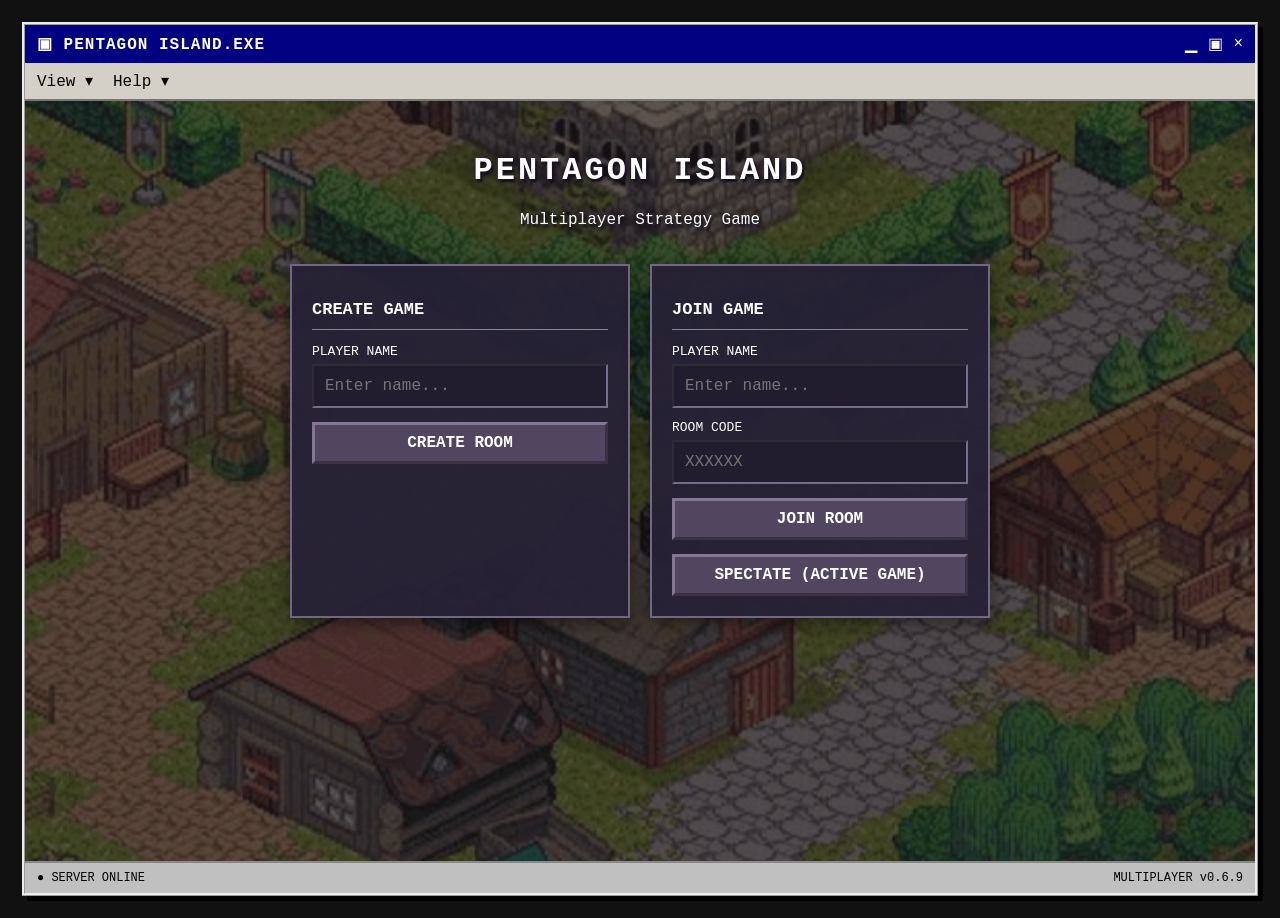
==== templates/index.html @ 2658908f "Pentagon Island v0.6.9 - Final v0.6 build" ====
<!doctype html>
<html lang="en"><head><meta charset="utf-8"><meta name="viewport" content="width=device-width,initial-scale=1"><title>Pentagon Island</title><link rel="stylesheet" href="/static/css/style.css"></head>
<body><div class="window"><header class="title-bar"><strong>▣ PENTAGON ISLAND.EXE</strong><span class="window-controls">▁ ▣ <button type="button" id="app-close" title="Leave or end session">×</button></span></header><nav class="menu-bar"><div class="game-menu hidden"><button id="game-menu-toggle" type="button">Game ▾</button><div id="game-dropdown" class="help-dropdown hidden"><button id="game-leave" type="button">Leave Game</button><button id="game-end" type="button">End Session (Host)</button></div></div><div class="view-menu"><button id="view-menu-toggle" type="button" aria-expanded="false">View ▾</button><div id="view-dropdown" class="view-dropdown hidden"><button type="button" id="theme-light">☀ Light Theme</button><button type="button" id="theme-dark">☾ Dark Theme</button></div></div><div class="multiplayer-menu hidden"><button id="multiplayer-menu-toggle" type="button">Multiplayer ▾</button><div id="multiplayer-dropdown" class="help-dropdown hidden"><button id="lobby-settings-open" type="button">Lobby Settings...</button></div></div><div class="help-menu"><button id="help-menu-toggle" type="button" aria-expanded="false">Help ▾</button><div id="help-dropdown" class="help-dropdown hidden"><button type="button" data-help="intro">How to Play</button><button type="button" data-help="building">Building Rules</button><button type="button" data-help="resources">Resources & Trading</button><button type="button" data-help="dice">Dice & Turns</button><button type="button" data-help="victory">Victory Points</button><button type="button" data-help="controls">Controls</button><button type="button" data-help="about">About Pentagon Island</button></div></div></nav>
<main id="home-screen" class="home"><h1>PENTAGON ISLAND</h1><p>Multiplayer Strategy Game</p><div class="home-grid"><section class="panel"><h2>CREATE GAME</h2><label for="create-name">PLAYER NAME</label><input id="create-name" maxlength="16" placeholder="Enter name..."><button id="create-room">CREATE ROOM</button></section><section class="panel"><h2>JOIN GAME</h2><label for="join-name">PLAYER NAME</label><input id="join-name" maxlength="16" placeholder="Enter name..."><label for="room-code">ROOM CODE</label><input id="room-code" maxlength="6" placeholder="XXXXXX"><button id="join-room">JOIN ROOM</button><button id="spectate-room" type="button">SPECTATE (ACTIVE GAME)</button></section></div></main>
<section id="lobby-screen" class="home hidden"><h1>PENTAGON ISLAND</h1><p>Multiplayer Strategy Game</p><div class="panel lobby"><h2>MULTIPLAYER LOBBY</h2><div class="room-banner">ROOM CODE: <strong id="lobby-room-code">------</strong></div><p>Share this code with other players.</p><h3>PLAYERS</h3><div id="player-list" class="player-list"></div><button id="start-game" class="hidden">START GAME</button><div class="terminal waiting-message">&gt; WAITING FOR PLAYERS...</div></div></section>
<section id="game-screen" class="game-screen hidden"><div class="game-columns"><div class="left-side"><div class="board-frame"><svg id="terrain-board" class="terrain-board" viewBox="0 0 900 781" role="img" aria-label="Randomized 19-hex island terrain"></svg><svg id="build-overlay" class="build-overlay" viewBox="0 0 900 781" preserveAspectRatio="none" aria-label="Construction locations"></svg></div><div class="bottom-strip"><div class="server-box"><span>🟢 SERVER ONLINE</span><strong id="game-room-code">------</strong></div><div class="special-box"><h3>SPECIAL CARDS</h3><div class="special-grid"><div>🛤️ <strong>Longest Road</strong><small id="longest-road">Not awarded</small></div><div>⚔️ <strong>Largest Army</strong><small id="largest-army">Not awarded</small></div></div></div></div></div><div class="right-side"><div class="section-head">PLAYERS</div><div class="table-wrap"><table><thead><tr><th>Player</th><th>Turn</th><th>VP</th><th id="last-column-head">Connection</th></tr></thead><tbody id="game-players"></tbody></table></div><div class="section-head">CURRENT PLAYER</div><div class="turn-panel"><div><strong id="current-player">—</strong><small id="turn-info">Turn 1</small></div><div class="dice-area"><strong id="dice-result">⚄ ⚄</strong><button id="roll-dice">ROLL DICE</button></div></div><div class="section-head">ACTIONS</div><div id="build-hint" class="build-hint">Choose Road or Settlement to see building spots.</div><div class="actions"><button id="build-road">🛤️<span>Build Road</span></button><button id="build-settlement">🏠<span>Settlement</span></button><button id="build-city">🏰<span>City</span></button><button data-placeholder="Trading">↔️<span>Trade</span></button><button id="end-turn">🚩<span>End Turn</span></button></div><div class="section-head">GAME LOG</div><div id="game-log" class="game-log" role="log" aria-live="polite"></div><div class="section-head inventory-head">INVENTORY</div><div id="inventory" class="inventory" aria-label="Your private resource inventory"></div><div id="inventory-total" class="inventory-total">Total cards: 0</div></div></div></section>
<div id="connection-layer" class="hidden" role="status" aria-live="polite"><section class="connection-window"><div class="help-titlebar"><strong>▣ PENTAGON ISLAND — CONNECTING</strong></div><div class="connection-content"><img src="/static/img/loading-globe.gif" alt="Animated pixel-art globe"><strong>Loading in...</strong><span id="connection-status">Connecting to multiplayer session...</span></div></section></div><div id="help-window-layer" aria-live="off"></div><div id="dialog-layer" class="hidden" role="presentation"><section class="confirm-dialog" role="dialog" aria-modal="true" aria-labelledby="confirm-title"><div class="help-titlebar"><strong id="confirm-title">CONFIRM</strong></div><div class="confirm-body"><p id="confirm-message"></p><div id="confirm-buttons"></div></div></section></div><footer class="status-bar"><span>● SERVER ONLINE <span id="footer-room"></span></span><span>MULTIPLAYER v0.6.9</span></footer></div><script src="/static/js/main.js"></script></body></html>
---- static/css/style.css ----
*{box-sizing:border-box}body{margin:0;min-height:100vh;background:#111;color:#000;font-family:'Courier New',monospace;padding:22px}button,input{font:inherit}button{cursor:pointer;background:#d4d0c8;border:3px outset #fff;color:#000;padding:9px 12px;font-weight:bold}button:active{border-style:inset}button:disabled{opacity:.5;cursor:not-allowed}.hidden{display:none!important}.window{max-width:1536px;margin:auto;background:#d4d0c8;border:3px ridge #eee;box-shadow:5px 5px #000}.title-bar{background:#000080;color:#fff;padding:9px 12px;display:flex;justify-content:space-between;letter-spacing:1px}.menu-bar{padding:8px 12px;border-bottom:2px solid #777}.home{padding:30px;min-height:510px;text-align:center}.home h1{font-size:32px;letter-spacing:3px}.home>p{color:#444}.home-grid{display:grid;grid-template-columns:1fr 1fr;gap:20px;max-width:700px;margin:35px auto}.panel{background:#c0c0c0;border:2px inset #fff;padding:20px;text-align:left}.panel h2{font-size:17px;border-bottom:1px solid #888;padding-bottom:10px}.panel label{display:block;font-size:13px;margin:12px 0 5px}.panel input{width:100%;padding:11px;border:2px inset #fff}.panel button{width:100%;margin-top:14px}.lobby{max-width:520px;margin:25px auto}.lobby>p{text-align:center;font-size:13px}.room-banner,.terminal{background:#000;color:#00ff66;padding:16px;text-align:center}.room-banner strong{font-size:26px;letter-spacing:3px}.player-list{background:white;min-height:100px;padding:12px}.player-entry{padding:10px;border-bottom:1px dotted #aaa;display:flex;gap:8px}.host-label{margin-left:auto}.terminal{text-align:left;font-size:12px;margin-top:12px}.status-bar{border-top:2px solid #888;background:#c0c0c0;padding:8px 12px;display:flex;justify-content:space-between;font-size:12px}.game-screen{padding:9px}.game-columns{display:grid;grid-template-columns:minmax(0,1.55fr) minmax(380px,1fr);gap:10px}.left-side,.right-side{min-width:0}.board-frame{background:#084f86;border:3px inset #fff;overflow:hidden}.board-frame img{display:block;width:100%;height:auto;image-rendering:auto}.bottom-strip{display:grid;grid-template-columns:190px 1fr;gap:8px;margin-top:8px;min-height:113px}.server-box,.special-box{border:3px inset #fff;padding:12px;background:#c0c0c0}.server-box{display:flex;flex-direction:column;justify-content:center;align-items:center;gap:9px;font-size:12px}.server-box strong{font-size:19px;letter-spacing:2px}.special-box h3{margin:0 0 8px;font-size:14px}.special-grid{display:grid;grid-template-columns:1fr 1fr;gap:8px}.special-grid>div{background:#d4d0c8;border:2px inset #fff;padding:10px;display:flex;flex-direction:column;gap:5px}.special-grid small{font-size:12px}.section-head{background:#000080;color:#fff;padding:7px 10px;font-size:17px;font-weight:bold;letter-spacing:1px;margin-bottom:4px}.table-wrap{margin-bottom:10px;border:2px inset #fff}table{width:100%;border-collapse:collapse;font-size:13px}th,td{border:1px solid #888;padding:12px 7px;text-align:center}th:first-child,td:first-child{text-align:left}th{background:#c0c0c0}td{background:#d4d0c8}.color-square{display:inline-block;width:15px;height:15px;border:2px solid #111;vertical-align:middle;margin:0 5px}.red{background:#e82727}.blue{background:#1266f1}.green{background:#1da33c}.yellow{background:#e6cb19}.star{color:#dba500;font-size:19px}.online{color:green}.offline{color:#bd1818}.turn-panel{display:flex;justify-content:space-between;gap:10px;align-items:center;padding:12px;border:2px inset #fff;margin-bottom:10px;min-height:85px}.turn-panel small{display:block;margin-top:7px}.dice-area{display:flex;align-items:center;gap:8px}.dice-area strong{font-size:23px}.actions{display:grid;grid-template-columns:repeat(5,minmax(0,1fr));gap:4px;margin-bottom:10px}.actions button{min-width:0;min-height:82px;padding:6px 3px;font-size:21px}.actions button span{display:block;font-size:11px;margin-top:7px;overflow-wrap:anywhere}.game-log{height:260px;overflow-y:auto;background:#f6f6f6;border:3px inset #fff;padding:8px;font-size:12px;line-height:1.65}.game-log div{border-bottom:1px dotted #ddd}.game-log time{color:#555;margin-right:7px}@media(max-width:1000px){.game-columns{grid-template-columns:1fr}.game-log{height:200px}}@media(max-width:600px){body{padding:6px}.home{padding:12px}.home-grid{grid-template-columns:1fr}.bottom-strip{grid-template-columns:1fr}.actions{grid-template-columns:repeat(3,1fr)}.turn-panel{flex-wrap:wrap}th,td{padding:8px 3px;font-size:11px}.section-head{font-size:14px}.home h1{font-size:24px}}


/* v0.3: independent light/dark theme and decorative shoreline */
.menu-bar{display:flex;align-items:center;gap:19px;position:relative;z-index:5}
.view-menu{position:relative}
.menu-bar #view-menu-toggle{border:0;background:transparent;padding:0;font-size:inherit;font-weight:normal;color:inherit}
.view-dropdown{position:absolute;top:100%;left:0;min-width:185px;padding:5px;background:#d4d0c8;border:2px outset #fff;box-shadow:3px 3px 0 #111;z-index:10}
.view-dropdown button{display:block;width:100%;text-align:left;font-size:12px;font-weight:normal;padding:9px 8px;border:0;background:transparent;color:inherit}
.view-dropdown button:hover{background:#000080;color:white}
.board-frame{position:relative}
.shore-waves{position:absolute;inset:0;width:100%;height:100%;pointer-events:none;opacity:.72}
.shore-waves path{fill:none;stroke-linecap:round;vector-effect:non-scaling-stroke}
.wave-back{stroke:#58d6ff;stroke-width:4;stroke-dasharray:18 31;animation:shore-flow 8s linear infinite;filter:drop-shadow(0 1px 2px #0b5985)}
.wave-front{stroke:#e9faff;stroke-width:2;stroke-dasharray:9 44;stroke-dashoffset:22;animation:shore-flow 6s linear infinite reverse}
@keyframes shore-flow{to{stroke-dashoffset:-196}}
body.dark-theme{background:#0c0b16;color:#eee}
.dark-theme .window{background:#282536;color:#f0edf8;border-color:#5e5574;box-shadow:5px 5px #050409}
.dark-theme .title-bar,.dark-theme .section-head{background:#432478;color:#fff}
.dark-theme .menu-bar,.dark-theme .status-bar{background:#302b40;color:#f3efff;border-color:#625b74}
.dark-theme .view-dropdown{background:#302b40;border-color:#776e8c}
.dark-theme .view-dropdown button:hover{background:#6543a5}
.dark-theme .home>p{color:#bdb6ce}
.dark-theme .panel,.dark-theme .server-box,.dark-theme .special-box{background:#343044;border-color:#686078}
.dark-theme .special-grid>div,.dark-theme .turn-panel,.dark-theme td{background:#383348;color:#f0edf8;border-color:#655d75}
.dark-theme th{background:#4c435f;color:#fff;border-color:#746b85}
.dark-theme .table-wrap,.dark-theme .turn-panel,.dark-theme .game-log{border-color:#776d8a}
.dark-theme .player-list,.dark-theme .game-log{background:#201d2b;color:#eae5f6}
.dark-theme .game-log div{border-color:#443d52}
.dark-theme .game-log time{color:#afa5c4}
.dark-theme button:not(#view-menu-toggle):not(.view-dropdown button){background:#4c435f;color:#f6f2ff;border-color:#7b718e}
.dark-theme button:not(#view-menu-toggle):not(.view-dropdown button):hover{background:#605476}
.dark-theme input{background:#211d2e;color:white;border-color:#776d8a}
.dark-theme .room-banner,.dark-theme .terminal{background:#100f19;color:#42fa98}
.dark-theme .online{color:#4df39c}
.dark-theme .offline{color:#ff6c7e}
@media(prefers-reduced-motion:reduce){.shore-waves path{animation:none}}

/* Decorative pixel ships; SVG tracks scale with the map image. */
.ocean-boats{position:absolute;inset:0;width:100%;height:100%;pointer-events:none;overflow:hidden}
.boat-sprite{filter:drop-shadow(1px 2px 1px #00335d)}
@media(prefers-reduced-motion:reduce){.ocean-boats{display:none}}

/* v0.5 construction hotspots: all positions scale with the island artwork */
.build-overlay{position:absolute;inset:0;width:100%;height:100%;overflow:visible;pointer-events:none}
.build-overlay .build-edge,.build-overlay .build-vertex{stroke:transparent;fill:transparent}
.build-overlay .build-edge.available{stroke:#f6f05b;stroke-width:15;stroke-linecap:round;opacity:.76;pointer-events:stroke;cursor:pointer;stroke-dasharray:10 8}
.build-overlay .build-vertex.available{fill:#f6f05b;stroke:#151515;stroke-width:3;opacity:.92;pointer-events:all;cursor:pointer}
.build-overlay .built-road{stroke-width:11;stroke-linecap:round;opacity:.95;pointer-events:none}
.build-overlay .built-settlement{stroke:#fff;stroke-width:3;pointer-events:none}
.build-hint{font-size:12px;padding:7px 9px;min-height:30px;background:#ece9df;margin-bottom:6px}
.dark-theme .build-hint{background:#302b40;color:#f3efff}
.actions button.selected{outline:3px solid #d2a900;outline-offset:-4px}
@media(prefers-reduced-motion:reduce){.build-overlay{display:block}}

/* v0.6 procedural board; independent of the light/dark UI theme */
.terrain-board{display:block;width:100%;height:auto;background:#065b96}
.terrain-tile{stroke:#f7c849;stroke-width:9;stroke-linejoin:round}
.terrain-rim{fill:none;stroke:#6c3e12;stroke-width:2;pointer-events:none}
.tile-number{fill:#f9e6c1;stroke:#996c32;stroke-width:3}
.tile-number-text{font:bold 32px Georgia,serif;text-anchor:middle;dominant-baseline:central;fill:#252018}
.tile-number-text.hot{fill:#bd2929}
.terrain-label{font:bold 13px 'Courier New',monospace;fill:#fff;text-anchor:middle;paint-order:stroke;stroke:#172a30;stroke-width:3}
.board-seed{font:bold 13px 'Courier New',monospace;fill:#fff;paint-order:stroke;stroke:#093a64;stroke-width:4}

/* v0.6.1: island base image, precisely shared hexagon edges and vertices */
.hex-rim{fill:none;stroke:#ffcf45;stroke-width:5;stroke-linejoin:round;paint-order:stroke}
.hex-cell{filter:drop-shadow(0 1px 2px #65401a)}
.build-overlay .build-edge.available{stroke:#f8ee52;stroke-width:11;opacity:.85}
.build-overlay .build-vertex.available{fill:#ffe75b;stroke:#a83424;stroke-width:3}
.build-overlay .built-road{stroke-width:9}
.build-overlay .built-settlement{stroke-width:3}

/* v0.6.3 private resource inventory, below the scrollable game log */
.inventory-head{margin-top:12px}
.inventory{display:grid;grid-template-columns:repeat(5,minmax(0,1fr));gap:5px;padding:7px;border:2px inset #fff;background:#c0c0c0}
.inventory-card{display:flex;flex-direction:column;align-items:center;justify-content:center;gap:4px;min-width:0;padding:9px 2px;background:#d4d0c8;border:2px outset #fff;text-align:center}
.inventory-card span{font-size:23px}.inventory-card small{font-size:11px}.inventory-card strong{font-size:19px}
.inventory-total{padding:7px 9px;font-size:11px;border:2px inset #fff;background:#c0c0c0;margin-bottom:10px}
.dark-theme .inventory,.dark-theme .inventory-total{background:#302b40;border-color:#776d8a;color:#f4f0fc}
.dark-theme .inventory-card{background:#433b55;border-color:#716783;color:#f4f0fc}

/* v0.6.4 draggable Help windows */
.help-menu{position:relative;display:inline-block}
.help-menu>button{background:transparent;border:0;padding:0 6px;font:inherit;color:inherit;cursor:pointer}
.help-dropdown{position:absolute;left:0;top:100%;min-width:230px;z-index:1000;background:#d4d0c8;border:2px outset #fff;padding:4px;box-shadow:3px 3px #222}
.help-dropdown button{display:block;width:100%;border:0;background:transparent;color:inherit;text-align:left;padding:9px 12px;font:inherit;cursor:pointer}
.help-dropdown button:hover,.help-dropdown button:focus{background:#000080;color:white}
.dark-theme .help-dropdown{background:#302b40;border-color:#776e8c;color:#fff}
.dark-theme .help-dropdown button:hover,.dark-theme .help-dropdown button:focus{background:#6543a5;color:#fff}
.help-window{position:fixed;width:min(490px,calc(100vw - 16px));height:min(440px,calc(100vh - 16px));min-height:180px;display:flex;flex-direction:column;background:#d4d0c8;color:#111;border:3px outset #fff;box-shadow:5px 6px 0 #0008;font:13px 'Courier New',monospace;overflow:hidden}
.help-titlebar{display:flex;align-items:center;justify-content:space-between;gap:10px;padding:6px 9px;background:#000080;color:white;cursor:move;touch-action:none;user-select:none}
.help-titlebar strong{overflow:hidden;text-overflow:ellipsis;white-space:nowrap}
.help-titlebar .help-close{font:bold 17px Arial,sans-serif;color:#111;background:#d4d0c8;border:2px outset #fff;width:25px;height:24px;cursor:pointer;padding:0}
.help-content{padding:16px 19px;overflow:auto;flex:1;background:#f4f3ee;color:#181818;line-height:1.55}
.help-content h2{font-size:19px;margin:0 0 12px}.help-content h3{font-size:15px}.help-content p,.help-content li{margin-bottom:10px}.help-content ol,.help-content ul{padding-left:23px}
.help-status{padding:5px 9px;border-top:2px solid #888;font-size:10px}
.dark-theme .help-window{background:#302b40;color:#f4f0fc;border-color:#776d8a}
.dark-theme .help-titlebar{background:#432478}
.dark-theme .help-content{background:#242030;color:#f4f0fc}
.dark-theme .help-status{border-color:#776d8a}

/* v0.6.5 consistent menu styling */
.menu-bar{display:flex;align-items:center;gap:20px}
.game-menu,.multiplayer-menu{position:relative;display:inline-block}
.menu-bar #game-menu-toggle,.menu-bar #multiplayer-menu-toggle,.menu-bar #help-menu-toggle,.menu-bar #view-menu-toggle{
  display:inline-block;background:transparent!important;color:inherit!important;border:0!important;
  padding:0!important;margin:0!important;box-shadow:none!important;font:inherit!important;font-weight:normal!important;
}
.menu-bar #game-menu-toggle:hover,.menu-bar #multiplayer-menu-toggle:hover,.menu-bar #help-menu-toggle:hover,.menu-bar #view-menu-toggle:hover{background:transparent!important}
.game-menu .help-dropdown,.multiplayer-menu .help-dropdown{left:0;top:100%;z-index:900}
.window-controls{display:flex;gap:9px;align-items:center}
.window-controls #app-close{background:transparent!important;border:0!important;box-shadow:none!important;color:white!important;padding:0!important;font:inherit!important}
#dialog-layer{position:fixed;inset:0;z-index:9999;background:#0008;display:grid;place-items:center;padding:16px}
.confirm-dialog{width:min(440px,100%);border:3px outset #fff;background:#d4d0c8;color:#111;box-shadow:6px 6px #0007}
.confirm-dialog .help-titlebar{background:#000080;color:white;padding:10px}
.confirm-body{padding:20px}
#confirm-buttons{display:flex;justify-content:flex-end;gap:10px;margin-top:20px}
.dark-theme .confirm-dialog{background:#302b40;color:#fff;border-color:#776d8a}
.dark-theme .confirm-dialog .help-titlebar{background:#432478}
.settings-member{display:flex;align-items:center;justify-content:space-between;gap:8px;border-bottom:1px dotted #888;padding:7px 0}
.settings-member button,.lobby-settings-content>button{padding:5px 10px}
.spectator-hand{min-width:125px;display:flex;flex-direction:column;gap:4px}

/* v0.6.6: consistent native-free notifications and menu triggers */
#dialog-layer .confirm-dialog{font-family:'Courier New',Courier,monospace;max-height:calc(100vh - 24px);overflow:auto}
#dialog-layer .confirm-body p{line-height:1.6;white-space:pre-wrap;overflow-wrap:anywhere}
#dialog-layer #confirm-buttons button{min-width:75px}
.menu-bar #game-menu-toggle,.menu-bar #multiplayer-menu-toggle,.menu-bar #help-menu-toggle,.menu-bar #view-menu-toggle{background:transparent!important;color:inherit!important;border:0!important;box-shadow:none!important}
.menu-bar #game-menu-toggle:hover,.menu-bar #multiplayer-menu-toggle:hover,.menu-bar #help-menu-toggle:hover,.menu-bar #view-menu-toggle:hover{background:transparent!important}

/* v0.6.7 multiplayer connection window */
#connection-layer{position:fixed;inset:0;z-index:99990;display:flex;align-items:center;justify-content:center;background:rgba(0,0,0,.35);padding:12px}
.connection-window{width:min(390px,100%);border:3px outset #fff;background:#d4d0c8;box-shadow:6px 6px 0 #0008}
.connection-content{padding:18px;display:flex;flex-direction:column;align-items:center;gap:12px;text-align:center;font-size:13px}
.connection-content img{width:180px;height:180px;object-fit:contain;image-rendering:pixelated;background:#fff;border:2px inset #fff}
.connection-content strong{font-size:17px}.connection-content span{font-size:12px}
.dark-theme .connection-window{background:#302b40;color:#fff;border-color:#726783}

/* v0.6.8: menu-only island illustration; preserve gameplay and lobby layouts. */
#home-screen.home:not(.hidden){
  position:relative;
  isolation:isolate;
  min-height:clamp(560px,65vw,760px);
  background:#1d1928;
  background-size:cover;
  background-position:center;
  background-repeat:no-repeat;
  color:#fff;
  text-shadow:1px 2px 2px #141020,0 0 8px #141020;
}
#home-screen.home:not(.hidden)>h1,
#home-screen.home:not(.hidden)>p{color:#fff;text-shadow:2px 3px 2px #161020,0 0 12px #161020;}
#home-screen.home:not(.hidden) .panel{
  background:rgba(39,34,54,.96);
  color:#fff;
  border:2px solid #716785;
  box-shadow:0 5px 18px rgba(0,0,0,.5);
  text-shadow:none;
}
#home-screen.home:not(.hidden) .panel input{background:#211d2e;color:#fff;border-color:#776d8a;}
#home-screen.home:not(.hidden) .panel button{background:#51455f;color:#fff;border-color:#847793;}
#home-screen.home:not(.hidden) .panel button:hover{background:#655577;}
@media(max-width:650px){#home-screen.home:not(.hidden){background-position:center;min-height:620px}}

/* v0.6.9: animated, zoomed, darkened island background; all controls remain stationary. */
@media (prefers-reduced-motion: reduce) {
  #home-screen.home:not(.hidden)::before { animation:none; }
}

/* v0.6.9 smooth-motion hotfix: GPU-composited image rather than low-FPS GIF */
#home-screen.home:not(.hidden){overflow:hidden;}
#home-screen.home:not(.hidden)::before{
  content:"";position:absolute;inset:-10%;z-index:-2;pointer-events:none;
  background:url('/static/img/menu-island-smooth-v069.webp') center/cover no-repeat;
  transform:translate3d(0,0,0) scale(1.08);
  animation:island-orbit-v069 18s linear infinite;
  will-change:transform;
}
#home-screen.home:not(.hidden)::after{
  content:"";position:absolute;inset:0;z-index:-1;pointer-events:none;
  background:rgba(18,16,31,.44);
}
@keyframes island-orbit-v069{
  0%,100%{transform:translate3d(0,-1.5%,0) scale(1.08)}
  25%{transform:translate3d(1.5%,0,0) scale(1.08)}
  50%{transform:translate3d(0,1.5%,0) scale(1.08)}
  75%{transform:translate3d(-1.5%,0,0) scale(1.08)}
}
@media(prefers-reduced-motion:reduce){
  #home-screen.home:not(.hidden)::before{animation:none;transform:scale(1.08)}
}
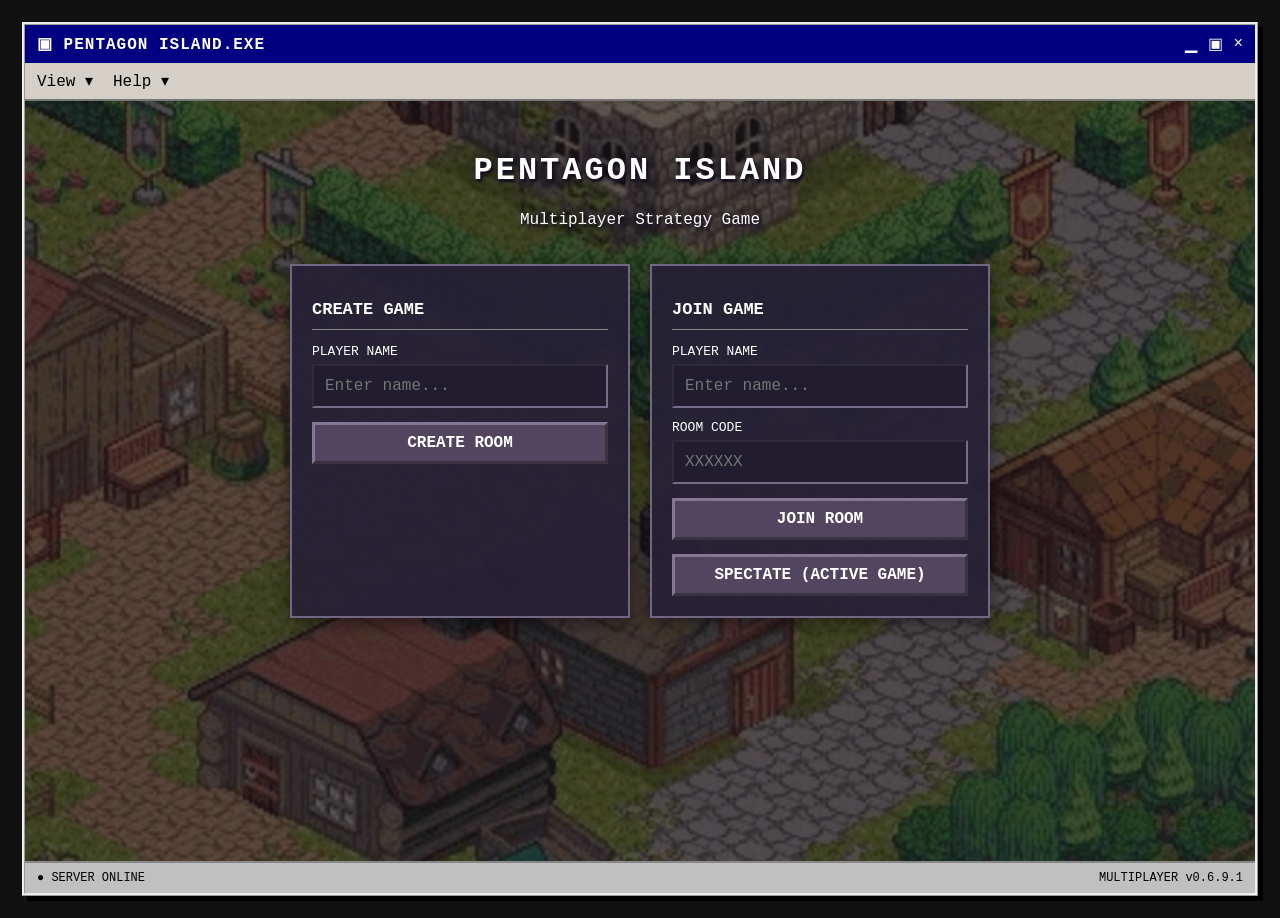
==== commit f858e391: "Pentagon Island v0.6.9.1 - Optional AI Opponents" ====
--- a/templates/index.html
+++ b/templates/index.html
@@ -2,6 +2,14 @@
 <html lang="en"><head><meta charset="utf-8"><meta name="viewport" content="width=device-width,initial-scale=1"><title>Pentagon Island</title><link rel="stylesheet" href="/static/css/style.css"></head>
 <body><div class="window"><header class="title-bar"><strong>▣ PENTAGON ISLAND.EXE</strong><span class="window-controls">▁ ▣ <button type="button" id="app-close" title="Leave or end session">×</button></span></header><nav class="menu-bar"><div class="game-menu hidden"><button id="game-menu-toggle" type="button">Game ▾</button><div id="game-dropdown" class="help-dropdown hidden"><button id="game-leave" type="button">Leave Game</button><button id="game-end" type="button">End Session (Host)</button></div></div><div class="view-menu"><button id="view-menu-toggle" type="button" aria-expanded="false">View ▾</button><div id="view-dropdown" class="view-dropdown hidden"><button type="button" id="theme-light">☀ Light Theme</button><button type="button" id="theme-dark">☾ Dark Theme</button></div></div><div class="multiplayer-menu hidden"><button id="multiplayer-menu-toggle" type="button">Multiplayer ▾</button><div id="multiplayer-dropdown" class="help-dropdown hidden"><button id="lobby-settings-open" type="button">Lobby Settings...</button></div></div><div class="help-menu"><button id="help-menu-toggle" type="button" aria-expanded="false">Help ▾</button><div id="help-dropdown" class="help-dropdown hidden"><button type="button" data-help="intro">How to Play</button><button type="button" data-help="building">Building Rules</button><button type="button" data-help="resources">Resources & Trading</button><button type="button" data-help="dice">Dice & Turns</button><button type="button" data-help="victory">Victory Points</button><button type="button" data-help="controls">Controls</button><button type="button" data-help="about">About Pentagon Island</button></div></div></nav>
 <main id="home-screen" class="home"><h1>PENTAGON ISLAND</h1><p>Multiplayer Strategy Game</p><div class="home-grid"><section class="panel"><h2>CREATE GAME</h2><label for="create-name">PLAYER NAME</label><input id="create-name" maxlength="16" placeholder="Enter name..."><button id="create-room">CREATE ROOM</button></section><section class="panel"><h2>JOIN GAME</h2><label for="join-name">PLAYER NAME</label><input id="join-name" maxlength="16" placeholder="Enter name..."><label for="room-code">ROOM CODE</label><input id="room-code" maxlength="6" placeholder="XXXXXX"><button id="join-room">JOIN ROOM</button><button id="spectate-room" type="button">SPECTATE (ACTIVE GAME)</button></section></div></main>
-<section id="lobby-screen" class="home hidden"><h1>PENTAGON ISLAND</h1><p>Multiplayer Strategy Game</p><div class="panel lobby"><h2>MULTIPLAYER LOBBY</h2><div class="room-banner">ROOM CODE: <strong id="lobby-room-code">------</strong></div><p>Share this code with other players.</p><h3>PLAYERS</h3><div id="player-list" class="player-list"></div><button id="start-game" class="hidden">START GAME</button><div class="terminal waiting-message">&gt; WAITING FOR PLAYERS...</div></div></section>
+<section id="lobby-screen" class="home hidden"><h1>PENTAGON ISLAND</h1><p>Multiplayer Strategy Game</p><div class="panel lobby"><h2>MULTIPLAYER LOBBY</h2><div class="room-banner">ROOM CODE: <strong id="lobby-room-code">------</strong></div><p>Share this code with other players.</p><h3>PLAYERS</h3><div id="player-list" class="player-list"></div>
+<div class="ai-lobby-hint">
+  <div class="ai-lobby-hint-title">AI OPPONENTS</div>
+  <div>Want to play against a computer?</div>
+  <div class="ai-lobby-hint-path">
+    Multiplayer → Lobby Settings → Add AI
+  </div>
+</div>
+<button id="start-game" class="hidden">START GAME</button><div class="terminal waiting-message">&gt; WAITING FOR PLAYERS...</div></div></section>
 <section id="game-screen" class="game-screen hidden"><div class="game-columns"><div class="left-side"><div class="board-frame"><svg id="terrain-board" class="terrain-board" viewBox="0 0 900 781" role="img" aria-label="Randomized 19-hex island terrain"></svg><svg id="build-overlay" class="build-overlay" viewBox="0 0 900 781" preserveAspectRatio="none" aria-label="Construction locations"></svg></div><div class="bottom-strip"><div class="server-box"><span>🟢 SERVER ONLINE</span><strong id="game-room-code">------</strong></div><div class="special-box"><h3>SPECIAL CARDS</h3><div class="special-grid"><div>🛤️ <strong>Longest Road</strong><small id="longest-road">Not awarded</small></div><div>⚔️ <strong>Largest Army</strong><small id="largest-army">Not awarded</small></div></div></div></div></div><div class="right-side"><div class="section-head">PLAYERS</div><div class="table-wrap"><table><thead><tr><th>Player</th><th>Turn</th><th>VP</th><th id="last-column-head">Connection</th></tr></thead><tbody id="game-players"></tbody></table></div><div class="section-head">CURRENT PLAYER</div><div class="turn-panel"><div><strong id="current-player">—</strong><small id="turn-info">Turn 1</small></div><div class="dice-area"><strong id="dice-result">⚄ ⚄</strong><button id="roll-dice">ROLL DICE</button></div></div><div class="section-head">ACTIONS</div><div id="build-hint" class="build-hint">Choose Road or Settlement to see building spots.</div><div class="actions"><button id="build-road">🛤️<span>Build Road</span></button><button id="build-settlement">🏠<span>Settlement</span></button><button id="build-city">🏰<span>City</span></button><button data-placeholder="Trading">↔️<span>Trade</span></button><button id="end-turn">🚩<span>End Turn</span></button></div><div class="section-head">GAME LOG</div><div id="game-log" class="game-log" role="log" aria-live="polite"></div><div class="section-head inventory-head">INVENTORY</div><div id="inventory" class="inventory" aria-label="Your private resource inventory"></div><div id="inventory-total" class="inventory-total">Total cards: 0</div></div></div></section>
-<div id="connection-layer" class="hidden" role="status" aria-live="polite"><section class="connection-window"><div class="help-titlebar"><strong>▣ PENTAGON ISLAND — CONNECTING</strong></div><div class="connection-content"><img src="/static/img/loading-globe.gif" alt="Animated pixel-art globe"><strong>Loading in...</strong><span id="connection-status">Connecting to multiplayer session...</span></div></section></div><div id="help-window-layer" aria-live="off"></div><div id="dialog-layer" class="hidden" role="presentation"><section class="confirm-dialog" role="dialog" aria-modal="true" aria-labelledby="confirm-title"><div class="help-titlebar"><strong id="confirm-title">CONFIRM</strong></div><div class="confirm-body"><p id="confirm-message"></p><div id="confirm-buttons"></div></div></section></div><footer class="status-bar"><span>● SERVER ONLINE <span id="footer-room"></span></span><span>MULTIPLAYER v0.6.9</span></footer></div><script src="/static/js/main.js"></script></body></html>
+<div id="connection-layer" class="hidden" role="status" aria-live="polite"><section class="connection-window"><div class="help-titlebar"><strong>▣ PENTAGON ISLAND — CONNECTING</strong></div><div class="connection-content"><img src="/static/img/loading-globe.gif" alt="Animated pixel-art globe"><strong>Loading in...</strong><span id="connection-status">Connecting to multiplayer session...</span></div></section></div><div id="help-window-layer" aria-live="off"></div><div id="dialog-layer" class="hidden" role="presentation"><section class="confirm-dialog" role="dialog" aria-modal="true" aria-labelledby="confirm-title"><div class="help-titlebar"><strong id="confirm-title">CONFIRM</strong></div><div class="confirm-body"><p id="confirm-message"></p><div id="confirm-buttons"></div></div></section></div><footer class="status-bar"><span>● SERVER ONLINE <span id="footer-room"></span></span><span>MULTIPLAYER v0.6.9.1</span></footer></div><script src="/static/js/main.js"></script></body></html>
--- a/static/css/style.css
+++ b/static/css/style.css
@@ -190,3 +190,28 @@
 @media(prefers-reduced-motion:reduce){
   #home-screen.home:not(.hidden)::before{animation:none;transform:scale(1.08)}
 }
+
+
+/* v0.6.9.1 - AI opponent lobby instructions */
+
+.ai-lobby-hint {
+  margin: 12px 0;
+  padding: 12px;
+  background: #15121e;
+  border: 1px solid #51475f;
+  color: #e8e3f1;
+  text-align: center;
+  font-size: 12px;
+  line-height: 1.8;
+}
+
+.ai-lobby-hint-title {
+  font-weight: bold;
+  margin-bottom: 5px;
+  text-align: left;
+}
+
+.ai-lobby-hint-path {
+  color: #45f6c0;
+  margin-top: 4px;
+}
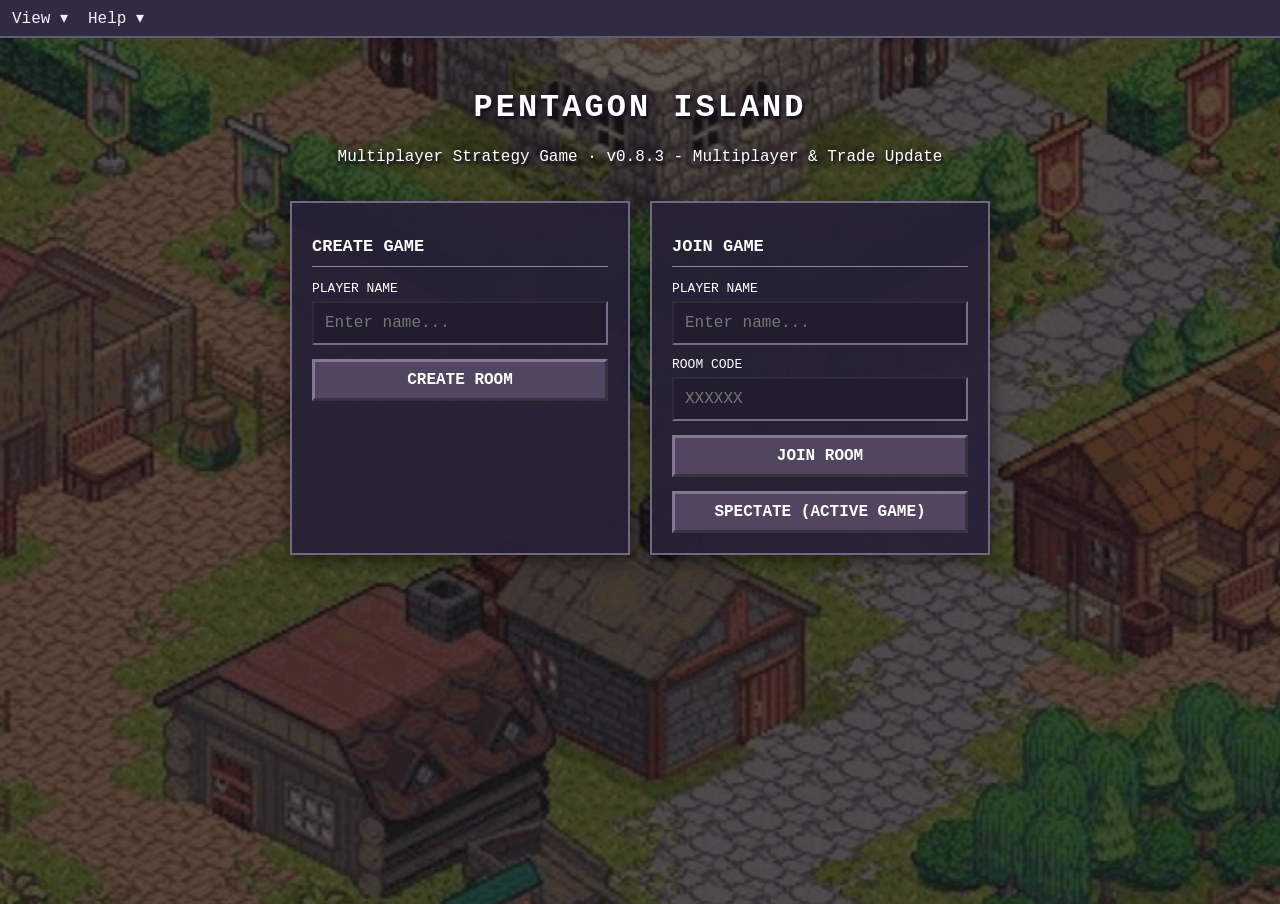
==== commit 021646f3: "Pentagon Island v0.8.3 - Multiplayer updates and dark mode default" ====
--- a/templates/index.html
+++ b/templates/index.html
@@ -1,15 +1,29 @@
 <!doctype html>
-<html lang="en"><head><meta charset="utf-8"><meta name="viewport" content="width=device-width,initial-scale=1"><title>Pentagon Island</title><link rel="stylesheet" href="/static/css/style.css"></head>
-<body><div class="window"><header class="title-bar"><strong>▣ PENTAGON ISLAND.EXE</strong><span class="window-controls">▁ ▣ <button type="button" id="app-close" title="Leave or end session">×</button></span></header><nav class="menu-bar"><div class="game-menu hidden"><button id="game-menu-toggle" type="button">Game ▾</button><div id="game-dropdown" class="help-dropdown hidden"><button id="game-leave" type="button">Leave Game</button><button id="game-end" type="button">End Session (Host)</button></div></div><div class="view-menu"><button id="view-menu-toggle" type="button" aria-expanded="false">View ▾</button><div id="view-dropdown" class="view-dropdown hidden"><button type="button" id="theme-light">☀ Light Theme</button><button type="button" id="theme-dark">☾ Dark Theme</button></div></div><div class="multiplayer-menu hidden"><button id="multiplayer-menu-toggle" type="button">Multiplayer ▾</button><div id="multiplayer-dropdown" class="help-dropdown hidden"><button id="lobby-settings-open" type="button">Lobby Settings...</button></div></div><div class="help-menu"><button id="help-menu-toggle" type="button" aria-expanded="false">Help ▾</button><div id="help-dropdown" class="help-dropdown hidden"><button type="button" data-help="intro">How to Play</button><button type="button" data-help="building">Building Rules</button><button type="button" data-help="resources">Resources & Trading</button><button type="button" data-help="dice">Dice & Turns</button><button type="button" data-help="victory">Victory Points</button><button type="button" data-help="controls">Controls</button><button type="button" data-help="about">About Pentagon Island</button></div></div></nav>
-<main id="home-screen" class="home"><h1>PENTAGON ISLAND</h1><p>Multiplayer Strategy Game</p><div class="home-grid"><section class="panel"><h2>CREATE GAME</h2><label for="create-name">PLAYER NAME</label><input id="create-name" maxlength="16" placeholder="Enter name..."><button id="create-room">CREATE ROOM</button></section><section class="panel"><h2>JOIN GAME</h2><label for="join-name">PLAYER NAME</label><input id="join-name" maxlength="16" placeholder="Enter name..."><label for="room-code">ROOM CODE</label><input id="room-code" maxlength="6" placeholder="XXXXXX"><button id="join-room">JOIN ROOM</button><button id="spectate-room" type="button">SPECTATE (ACTIVE GAME)</button></section></div></main>
-<section id="lobby-screen" class="home hidden"><h1>PENTAGON ISLAND</h1><p>Multiplayer Strategy Game</p><div class="panel lobby"><h2>MULTIPLAYER LOBBY</h2><div class="room-banner">ROOM CODE: <strong id="lobby-room-code">------</strong></div><p>Share this code with other players.</p><h3>PLAYERS</h3><div id="player-list" class="player-list"></div>
-<div class="ai-lobby-hint">
-  <div class="ai-lobby-hint-title">AI OPPONENTS</div>
-  <div>Want to play against a computer?</div>
-  <div class="ai-lobby-hint-path">
-    Multiplayer → Lobby Settings → Add AI
+<html lang="en"><head><meta charset="utf-8"><meta name="viewport" content="width=device-width,initial-scale=1"><title>Pentagon Island v0.8.3 - Multiplayer & Trade Update</title><link rel="stylesheet" href="/static/css/style.css"></head>
+<body><div class="window"><button type="button" id="app-close" class="hidden" aria-hidden="true">×</button><nav class="menu-bar"><div class="game-menu hidden"><button id="game-menu-toggle" type="button">Game ▾</button><div id="game-dropdown" class="help-dropdown hidden"><button id="game-leave" type="button">Leave Game</button><button id="game-end" type="button">End Session (Host)</button></div></div><div class="view-menu"><button id="view-menu-toggle" type="button" aria-expanded="false">View ▾</button><div id="view-dropdown" class="view-dropdown hidden"><button type="button" id="theme-light">☀ Light Theme</button><button type="button" id="theme-dark">☾ Dark Theme</button></div></div><div class="multiplayer-menu hidden"><button id="multiplayer-menu-toggle" type="button">Multiplayer ▾</button><div id="multiplayer-dropdown" class="help-dropdown hidden"><button id="lobby-settings-open" type="button">Lobby Settings...</button></div></div><div class="help-menu"><button id="help-menu-toggle" type="button" aria-expanded="false">Help ▾</button><div id="help-dropdown" class="help-dropdown hidden"><button type="button" data-help="intro">How to Play</button><button type="button" data-help="building">Building Rules</button><button type="button" data-help="resources">Resources & Trading</button><button type="button" data-help="dice">Dice & Turns</button><button type="button" data-help="victory">Victory Points</button><button type="button" data-help="controls">Controls</button><button type="button" data-help="about">About Pentagon Island</button></div></div></nav>
+<main id="home-screen" class="home"><h1>PENTAGON ISLAND</h1><p>Multiplayer Strategy Game · v0.8.3 - Multiplayer & Trade Update</p><div class="home-grid"><section class="panel"><h2>CREATE GAME</h2><label for="create-name">PLAYER NAME</label><input id="create-name" maxlength="16" placeholder="Enter name..."><button id="create-room">CREATE ROOM</button></section><section class="panel"><h2>JOIN GAME</h2><label for="join-name">PLAYER NAME</label><input id="join-name" maxlength="16" placeholder="Enter name..."><label for="room-code">ROOM CODE</label><input id="room-code" maxlength="6" placeholder="XXXXXX"><button id="join-room">JOIN ROOM</button><button id="spectate-room" type="button">SPECTATE (ACTIVE GAME)</button></section></div></main>
+<section id="lobby-screen" class="home hidden">
+  <h1>PENTAGON ISLAND</h1><p>Multiplayer Strategy Game · v0.8.3 - Multiplayer & Trade Update</p>
+  <div class="lobby-layout">
+    <div class="panel lobby">
+      <h2>MULTIPLAYER LOBBY</h2>
+      <div class="room-banner">ROOM CODE: <strong id="lobby-room-code">------</strong></div>
+      <p>Share this code with other players.</p>
+      <h3>PLAYERS</h3><div id="player-list" class="player-list"></div>
+      <div class="lobby-ai-actions"><button id="lobby-add-ai" type="button">+ ADD AI OPPONENT</button><button id="lobby-manage" type="button">MULTIPLAYER / LOBBY SETTINGS</button></div>
+      <button id="start-game" class="hidden">START GAME</button>
+      <div class="terminal waiting-message">&gt; WAITING FOR PLAYERS...</div>
+    </div>
+    <aside class="lobby-guide" aria-label="Game information">
+      <section class="lobby-guide-card"><h2>ROOM SETTINGS</h2><div class="guide-setting"><span>Game Mode</span><strong>Classic</strong></div><div class="guide-setting"><span>Player Limit</span><strong>4</strong></div><div class="guide-setting"><span>AI Difficulty</span><strong>Easy</strong></div><div class="guide-setting"><span>Victory Target</span><strong>10 VP</strong></div></section>
+      <section class="lobby-guide-card"><h2>GAME MECHANICS</h2>
+        <h3>⚔️ KNIGHTS</h3><p>Buy a Knight with wool, wheat and ore. Play it on a later turn to move the robber. Three played Knights can earn Largest Army (+2 VP).</p>
+        <h3>♟ ROBBER</h3><p>Rolling a 7 triggers discards for players holding more than seven cards. Move the robber to block a tile and possibly steal a random resource from an adjacent opponent.</p>
+        <h3>🛤️ LONGEST ROAD</h3><p>Build a continuous road of at least five segments to qualify for Longest Road (+2 VP).</p>
+      </section>
+      <section class="lobby-guide-card"><h2>HOW TO WIN</h2><p>Gather resources, build settlements and cities, trade with opponents, and reach 10 victory points.</p><p class="guide-tip">Help → How to Play for full instructions.</p></section>
+    </aside>
   </div>
-</div>
-<button id="start-game" class="hidden">START GAME</button><div class="terminal waiting-message">&gt; WAITING FOR PLAYERS...</div></div></section>
-<section id="game-screen" class="game-screen hidden"><div class="game-columns"><div class="left-side"><div class="board-frame"><svg id="terrain-board" class="terrain-board" viewBox="0 0 900 781" role="img" aria-label="Randomized 19-hex island terrain"></svg><svg id="build-overlay" class="build-overlay" viewBox="0 0 900 781" preserveAspectRatio="none" aria-label="Construction locations"></svg></div><div class="bottom-strip"><div class="server-box"><span>🟢 SERVER ONLINE</span><strong id="game-room-code">------</strong></div><div class="special-box"><h3>SPECIAL CARDS</h3><div class="special-grid"><div>🛤️ <strong>Longest Road</strong><small id="longest-road">Not awarded</small></div><div>⚔️ <strong>Largest Army</strong><small id="largest-army">Not awarded</small></div></div></div></div></div><div class="right-side"><div class="section-head">PLAYERS</div><div class="table-wrap"><table><thead><tr><th>Player</th><th>Turn</th><th>VP</th><th id="last-column-head">Connection</th></tr></thead><tbody id="game-players"></tbody></table></div><div class="section-head">CURRENT PLAYER</div><div class="turn-panel"><div><strong id="current-player">—</strong><small id="turn-info">Turn 1</small></div><div class="dice-area"><strong id="dice-result">⚄ ⚄</strong><button id="roll-dice">ROLL DICE</button></div></div><div class="section-head">ACTIONS</div><div id="build-hint" class="build-hint">Choose Road or Settlement to see building spots.</div><div class="actions"><button id="build-road">🛤️<span>Build Road</span></button><button id="build-settlement">🏠<span>Settlement</span></button><button id="build-city">🏰<span>City</span></button><button data-placeholder="Trading">↔️<span>Trade</span></button><button id="end-turn">🚩<span>End Turn</span></button></div><div class="section-head">GAME LOG</div><div id="game-log" class="game-log" role="log" aria-live="polite"></div><div class="section-head inventory-head">INVENTORY</div><div id="inventory" class="inventory" aria-label="Your private resource inventory"></div><div id="inventory-total" class="inventory-total">Total cards: 0</div></div></div></section>
-<div id="connection-layer" class="hidden" role="status" aria-live="polite"><section class="connection-window"><div class="help-titlebar"><strong>▣ PENTAGON ISLAND — CONNECTING</strong></div><div class="connection-content"><img src="/static/img/loading-globe.gif" alt="Animated pixel-art globe"><strong>Loading in...</strong><span id="connection-status">Connecting to multiplayer session...</span></div></section></div><div id="help-window-layer" aria-live="off"></div><div id="dialog-layer" class="hidden" role="presentation"><section class="confirm-dialog" role="dialog" aria-modal="true" aria-labelledby="confirm-title"><div class="help-titlebar"><strong id="confirm-title">CONFIRM</strong></div><div class="confirm-body"><p id="confirm-message"></p><div id="confirm-buttons"></div></div></section></div><footer class="status-bar"><span>● SERVER ONLINE <span id="footer-room"></span></span><span>MULTIPLAYER v0.6.9.1</span></footer></div><script src="/static/js/main.js"></script></body></html>
+</section>
+<section id="game-screen" class="game-screen hidden"><div class="game-columns"><div class="left-side"><div class="board-frame"><svg id="terrain-board" class="terrain-board" viewBox="0 0 900 781" role="img" aria-label="Randomized 19-hex island terrain"></svg><svg id="build-overlay" class="build-overlay" viewBox="0 0 900 781" preserveAspectRatio="xMidYMid meet" aria-label="Construction locations"></svg></div><div class="bottom-strip"><div class="server-box"><span>🟢 SERVER ONLINE</span><strong id="game-room-code">------</strong></div><div class="special-box"><h3>SPECIAL CARDS</h3><div class="special-grid"><div>🛤️ <strong>Longest Road</strong><small id="longest-road">Not awarded</small></div><div>⚔️ <strong>Largest Army</strong><small id="largest-army">Not awarded</small></div></div></div></div></div><div class="right-side"><div class="section-head">PLAYERS</div><div class="table-wrap"><table><thead><tr><th>Player</th><th>Turn</th><th>VP</th><th id="last-column-head">Connection</th></tr></thead><tbody id="game-players"></tbody></table></div><div class="section-head">CURRENT PLAYER</div><div class="turn-panel"><div><strong id="current-player">—</strong><small id="turn-info">Turn 1</small></div><div class="dice-area"><strong id="dice-result">⚄ ⚄</strong><button id="roll-dice">ROLL DICE</button></div></div><div class="section-head">ACTIONS</div><div id="build-hint" class="build-hint">Choose Road or Settlement to see building spots.</div><div class="actions"><button id="build-road">🛤️<span>Build Road</span></button><button id="build-settlement">🏠<span>Settlement</span></button><button id="build-city">🏰<span>City</span></button><button id="buy-knight">🛡️<span>Buy Knight</span></button><button id="play-knight">⚔️<span>Play Knight</span></button><button id="trade-open">↔️<span>Trade</span></button><button id="end-turn">🚩<span>End Turn</span></button></div><div class="section-head">GAME LOG</div><div id="game-log" class="game-log" role="log" aria-live="polite"></div><div class="section-head inventory-head">INVENTORY</div><div id="inventory" class="inventory" aria-label="Your private resource inventory"></div><div id="inventory-total" class="inventory-total">Total cards: 0</div></div></div></section>
+<div id="trade-layer" class="hidden" role="presentation"><section class="trade-window" role="dialog" aria-modal="true" aria-labelledby="trade-title"><div class="trade-title"><strong id="trade-title">↔ PRIVATE TRADE</strong><button id="trade-close" type="button">×</button></div><div class="trade-content"><label for="trade-recipient">TRADE WITH</label><select id="trade-recipient"></select><p>Only you and the selected player can see this proposal.</p><div class="trade-columns"><div><h3>YOU OFFER</h3><div id="trade-offers"></div></div><div><h3>YOU REQUEST</h3><div id="trade-requests"></div></div></div><div class="trade-actions"><button id="trade-reset" type="button">↻ RESET</button><button id="trade-submit" type="button">PROPOSE TRADE</button></div></div></section></div><div id="connection-layer" class="hidden" role="status" aria-live="polite"><section class="connection-window"><div class="help-titlebar"><strong>▣ PENTAGON ISLAND — CONNECTING</strong></div><div class="connection-content"><img src="/static/img/loading-globe.gif" alt="Animated pixel-art globe"><strong>Loading in...</strong><span id="connection-status">Connecting to multiplayer session...</span></div></section></div><div id="help-window-layer" aria-live="off"></div><div id="dialog-layer" class="hidden" role="presentation"><section class="confirm-dialog" role="dialog" aria-modal="true" aria-labelledby="confirm-title"><div class="help-titlebar"><strong id="confirm-title">CONFIRM</strong></div><div class="confirm-body"><p id="confirm-message"></p><div id="confirm-buttons"></div></div></section></div><footer class="status-bar"><span>● SERVER ONLINE <span id="footer-room"></span></span><span>v0.8.3 - Multiplayer & Trade Update</span></footer></div><script src="/static/js/main.js"></script></body></html>
--- a/static/css/style.css
+++ b/static/css/style.css
@@ -215,3 +215,79 @@
   color: #45f6c0;
   margin-top: 4px;
 }
+
+/* v0.7.0: standalone browser layout and private trading */
+.title-bar,.status-bar,.window-controls{display:none!important}
+html,body{margin:0;min-height:100%;width:100%}
+.window{width:100%!important;max-width:none!important;min-height:100vh;margin:0!important;border:0!important;border-radius:0!important;box-shadow:none!important;box-sizing:border-box}
+#home-screen,#lobby-screen{min-height:calc(100vh - 36px);box-sizing:border-box}
+#game-screen{width:100%;max-width:none;box-sizing:border-box}
+#trade-layer{position:fixed;inset:0;background:#080610a8;z-index:12000;display:flex;align-items:center;justify-content:center;padding:12px}
+#trade-layer.hidden{display:none!important}
+.trade-window{width:min(680px,96vw);max-height:90vh;overflow:auto;background:#292439;border:3px solid #75638e;box-shadow:7px 7px 0 #100e19;color:#fff;font-family:inherit}
+.trade-title{display:flex;justify-content:space-between;align-items:center;background:#452b78;padding:10px 13px;font-size:12px}
+.trade-title button{width:auto;padding:4px 11px}
+.trade-content{padding:16px;font-size:12px}.trade-content select{display:block;width:100%;margin:8px 0 12px;padding:10px;background:#171321;color:white;border:2px solid #766b8a;font:inherit}
+.trade-content p{font-size:11px;color:#bcb4ca}.trade-columns{display:grid;grid-template-columns:1fr 1fr;gap:12px}
+.trade-columns h3{font-size:12px}.trade-resource{display:flex;align-items:center;gap:5px;background:#403750;padding:5px;margin-bottom:4px}
+.trade-resource span:first-child{flex:1}.trade-resource button{width:29px;min-width:29px;padding:5px 0;background:#635576;color:white;border:1px solid #9b8baa;font:inherit}
+.trade-resource button:disabled{opacity:.35}.trade-resource output{min-width:18px;text-align:center}
+.trade-actions{display:flex;justify-content:flex-end;gap:10px;margin-top:16px}.trade-actions button{width:auto!important;background:#5a486f!important;color:white!important;border:2px outset #9382a8!important;padding:9px 14px!important;font:inherit!important}
+@media(max-width:520px){.trade-columns{grid-template-columns:1fr}}
+
+.lobby-ai-actions{display:grid;grid-template-columns:1fr 1fr;gap:10px;margin:12px 0}.lobby-ai-actions button{font:inherit;font-size:11px;background:#50435f;color:#fff;border:2px outset #81728f;padding:11px 7px}.lobby-ai-actions button:disabled{opacity:.4}@media(max-width:520px){.lobby-ai-actions{grid-template-columns:1fr}}
+
+/* Robber tile highlights (v0.7.0) */
+.robber-target:hover { fill-opacity: .32; stroke: #ffffff; }
+
+/* v0.7.0: responsive full-browser website and lobby guide */
+html,body{min-height:100%;width:100%;margin:0}
+body{padding:0!important}
+.window{width:100%!important;max-width:none!important;min-height:100vh;margin:0!important;border:0!important;box-shadow:none!important}
+.title-bar,.status-bar,.window-controls{display:none!important}
+.menu-bar{width:100%;min-height:34px}
+#home-screen.home:not(.hidden){min-height:calc(100vh - 34px)!important;height:auto!important;background-position:center center!important;background-size:cover!important}
+#home-screen.home:not(.hidden)::before{inset:-12%;background-size:cover;background-position:center center}
+#home-screen .home-grid{position:relative;z-index:1;justify-content:center}
+#lobby-screen.home:not(.hidden){min-height:calc(100vh - 34px);padding:clamp(16px,3vw,38px) clamp(12px,3vw,50px)}
+.lobby-layout{display:grid;grid-template-columns:minmax(300px,0.85fr) minmax(350px,1.15fr);align-items:start;gap:20px;width:min(1160px,100%);margin:24px auto 0;text-align:left}
+.lobby-layout .lobby{margin:0;max-width:none;width:100%}
+.lobby-guide{display:flex;flex-direction:column;gap:14px}
+.lobby-guide-card{background:#343044;border:2px solid #686078;padding:16px 18px;color:#f0edf8}
+.lobby-guide-card h2{font-size:14px;margin:0 0 12px;padding-bottom:10px;border-bottom:1px solid #766b85}
+.lobby-guide-card h3{font-size:13px;margin:14px 0 5px}
+.lobby-guide-card p{font-size:12px;line-height:1.6;margin:0 0 9px}
+.lobby-guide-card .guide-tip{color:#47eeb2}
+.guide-setting{display:flex;justify-content:space-between;gap:12px;font-size:12px;padding:5px 0}
+.guide-setting span{color:#c3bbd0}
+.lobby-layout .lobby-ai-actions button{font-size:10px}
+/* Keep the island at a usable size while preserving the 60/40 layout. */
+.game-columns{grid-template-columns:minmax(0,1.55fr) minmax(0,1fr)}
+.game-screen{width:100%;max-width:none}
+.board-frame{width:100%;aspect-ratio:900/781}
+.terrain-board{width:100%;height:100%}
+@media(max-width:1000px){.game-columns{grid-template-columns:1fr}.board-frame{max-width:900px;margin-inline:auto}}
+@media(max-width:760px){.lobby-layout{grid-template-columns:1fr;max-width:560px}.lobby-guide-card{padding:14px}.home-grid{grid-template-columns:1fr;max-width:400px}.actions{grid-template-columns:repeat(3,minmax(0,1fr))}}
+@media(max-width:450px){.lobby-ai-actions{grid-template-columns:1fr}.home h1{font-size:23px}.bottom-strip{grid-template-columns:1fr}}
+
+/* v0.8.1.1: fit the island inside available viewport height and width.
+   Terrain and interaction SVGs retain the same 900 x 781 coordinate system. */
+#game-screen.game-screen{padding:6px 8px;}
+#game-screen .game-columns{display:grid;grid-template-columns:minmax(0,3fr) minmax(0,2fr);gap:10px;align-items:start;}
+#game-screen .left-side,#game-screen .right-side{min-width:0;}
+#game-screen .board-frame{width:min(100%,calc((100dvh - 165px) * 900 / 781));height:auto;aspect-ratio:900 / 781;max-height:none;margin-inline:auto;position:relative;overflow:hidden;}
+#game-screen .terrain-board{display:block;width:100%;height:100%;aspect-ratio:900 / 781;}
+#game-screen .build-overlay{position:absolute;inset:0;width:100%;height:100%;} 
+#game-screen .bottom-strip{width:min(100%,calc((100dvh - 165px) * 900 / 781));margin:8px auto 0;min-height:0;}
+#game-screen .right-side{font-size:clamp(10px,0.75vw,13px);}
+#game-screen .section-head{padding:6px 9px;}
+#game-screen .actions button{min-height:clamp(42px,6.2dvh,72px);padding:4px 2px;}
+#game-screen .game-log{height:clamp(90px,18dvh,220px);}
+@media(max-width:1000px){#game-screen .game-columns{grid-template-columns:1fr;}#game-screen .board-frame,#game-screen .bottom-strip{width:min(100%,calc((100dvh - 115px) * 900 / 781));}}
+@media(max-width:600px){#game-screen .board-frame,#game-screen .bottom-strip{width:100%;}#game-screen .bottom-strip{grid-template-columns:1fr;}#game-screen .actions{grid-template-columns:repeat(3,minmax(0,1fr));}}
+
+/* v0.8.2 - sticky navigation and AI lobby controls */
+.menu-bar { position: sticky !important; top: 0; z-index: 10000 !important; background: #302b40; }
+.ai-difficulty-select { margin-left: auto; max-width: 128px; padding: 5px; background:#50435f; color:#fff; border: 1px solid #8b7a9d; font:inherit; font-size: 11px; }
+.ai-difficulty-select:disabled { opacity:.8; cursor:not-allowed; }
+.player-entry:has(.ai-difficulty-select) { align-items:center; flex-wrap:wrap; }
